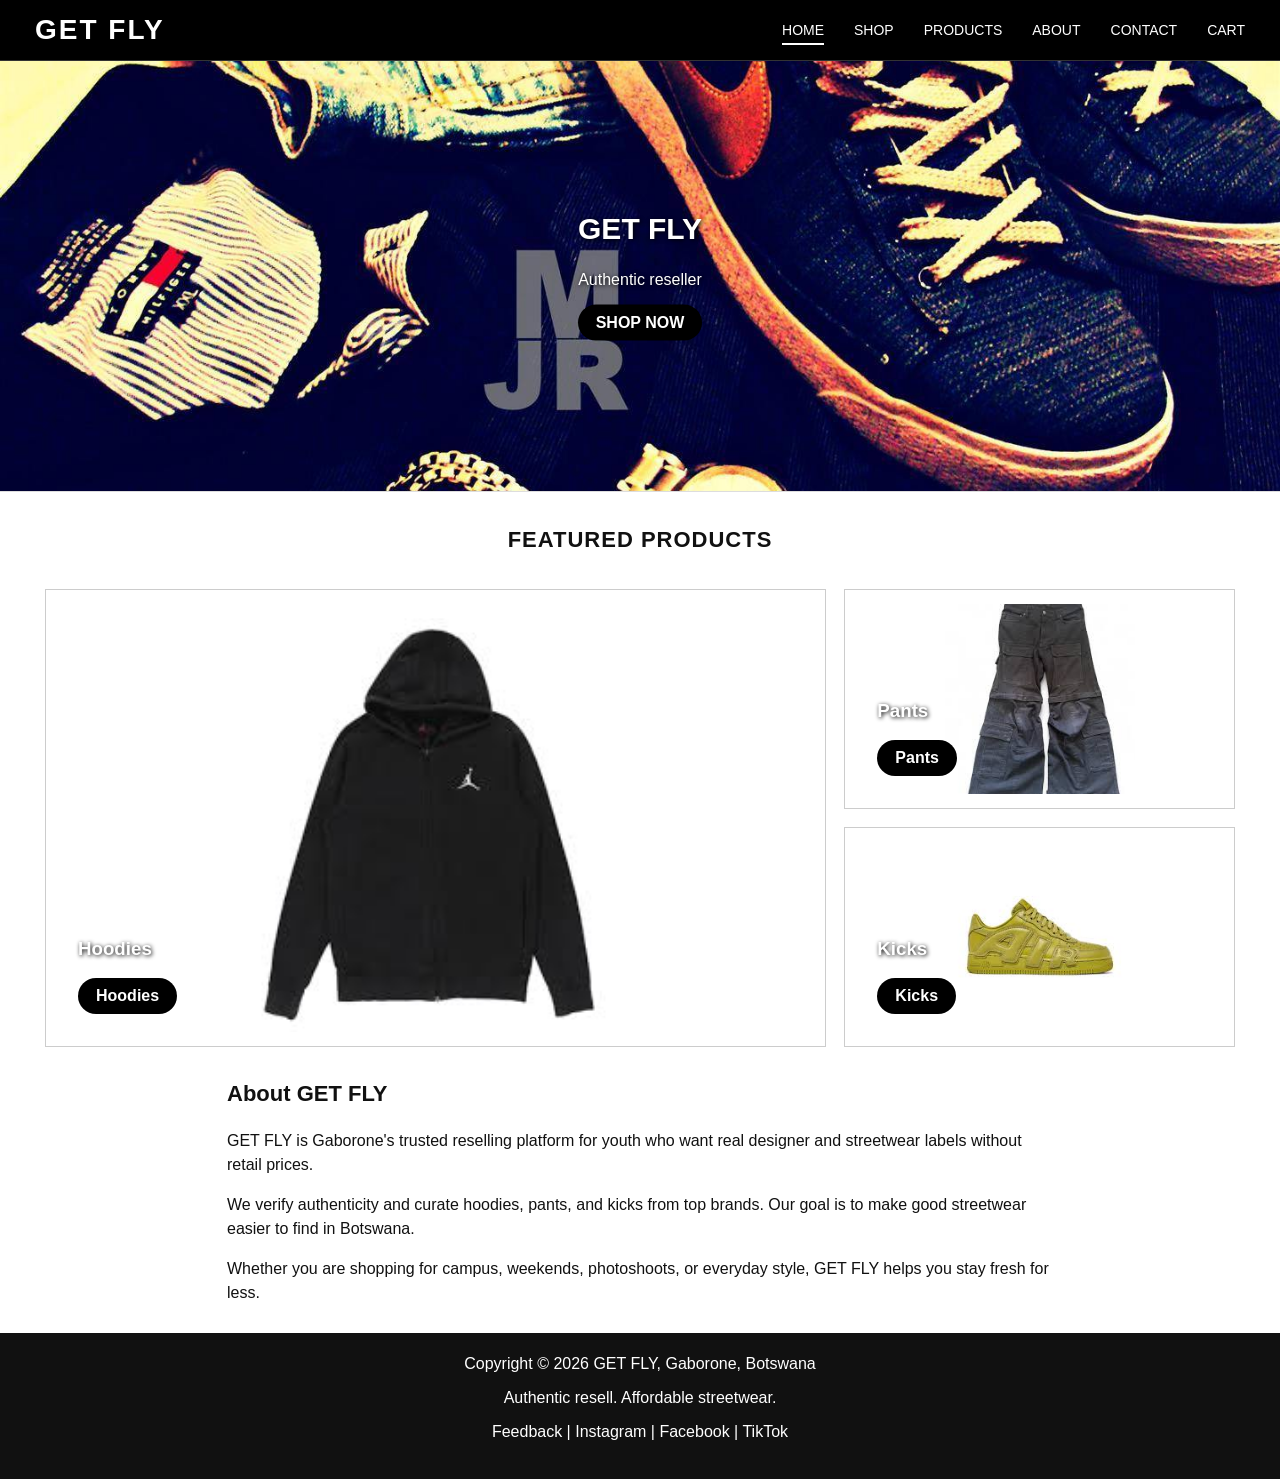
==== index.html @ 7619f9ff "Add files via upload" ====
<!DOCTYPE html>
<html lang="en">
<head>
    <meta charset="UTF-8">
    <meta name="viewport" content="width=device-width, initial-scale=1.0">
    <title>GET FLY | Home</title>
    <link rel="stylesheet" href="styles.css">
</head>
<body>
    <header>
        <a class="brand" href="index.html">GET FLY</a>

        <nav>
            <ul>
                <li><a class="active" href="index.html">Home</a></li>
                <li><a href="shop.html">Shop</a></li>
                <li><a href="products.html">Products</a></li>
                <li><a href="about.html">About</a></li>
                <li><a href="contact.html">Contact</a></li>
                <li><a href="cart.html">Cart</a></li>
            </ul>
        </nav>
    </header>

    <main>
        <section class="hero">
            <figure>
                <img src="images/Home page/435743.jpg" alt="GET FLY streetwear home banner" width="1440" height="1080">
                <figcaption class="hero-text">
                    <h1>GET FLY</h1>
                    <p>Authentic reseller</p>
                    <a class="button" href="shop.html">SHOP NOW</a>
                </figcaption>
            </figure>
        </section>

        <section class="categories">
            <h2>FEATURED PRODUCTS</h2>

            <article class="category-large">
                <figure>
                    <img src="images/Tops/download (8).jpg" alt="Streetwear hoodies category" width="211" height="239">
                    <figcaption>
                        <h3>Hoodies</h3>
                        <a class="button" href="products.html#hoodies">Hoodies</a>
                    </figcaption>
                </figure>
            </article>

            <article class="category-small">
                <figure>
                    <img src="images/Bottoms/download.jpg" alt="Streetwear pants category" width="225" height="225">
                    <figcaption>
                        <h3>Pants</h3>
                        <a class="button" href="products.html#pants">Pants</a>
                    </figcaption>
                </figure>
            </article>

            <article class="category-small">
                <figure>
                    <img src="images/Kicks/download.jpg" alt="Streetwear sneakers category" width="225" height="225">
                    <figcaption>
                        <h3>Kicks</h3>
                        <a class="button" href="products.html#kicks">Kicks</a>
                    </figcaption>
                </figure>
            </article>
        </section>

        <article class="intro">
            <h2>About GET FLY</h2>
            <p>GET FLY is Gaborone's trusted reselling platform for youth who want real designer and streetwear labels without retail prices.</p>
            <p>We verify authenticity and curate hoodies, pants, and kicks from top brands. Our goal is to make good streetwear easier to find in Botswana.</p>
            <p>Whether you are shopping for campus, weekends, photoshoots, or everyday style, GET FLY helps you stay fresh for less.</p>
        </article>
    </main>

    <footer>
        <p>Copyright &copy; 2026 GET FLY, Gaborone, Botswana</p>
        <p>Authentic resell. Affordable streetwear.</p>
        <p><a href="feedback.html">Feedback</a> | <a href="#">Instagram</a> | <a href="#">Facebook</a> | <a href="#">TikTok</a></p>
    </footer>
</body>
</html>
---- styles.css ----
* { box-sizing: border-box; }

body {
    margin: 0;
    font-family: Arial, Verdana, sans-serif;
    background-color: white;
    color: #111;
}

/* navigation */
header { background-color: #000; color: white; padding: 14px 35px; display: flex; justify-content: space-between; align-items: center; border-bottom: 1px solid #333; }
.brand { color: white; text-decoration: none; font-size: 28px; font-weight: bold; letter-spacing: 2px; }
nav ul { list-style-type: none; margin: 0; padding: 0; display: flex; gap: 30px; }
nav a { color: white; text-decoration: none; padding-bottom: 5px; font-size: 14px; text-transform: uppercase; }
nav a:hover, nav a.active { border-bottom: 2px solid white; }

main { max-width: 100%; margin: auto; background-color: white; }

section, article, aside { padding: 12px; }
figure { margin: 0; }
img { max-width: 100%; height: auto; display: block; }
h1, h2, h3, p { margin-top: 0; }
h1 { font-size: 30px; }
h2 { font-size: 22px; }

/* buttons */
.button, button {
    background-color: #000;
    color: white;
    padding: 9px 18px;
    border-radius: 25px;
    border: none;
    text-decoration: none;
    font-weight: bold;
    display: inline-block;
    cursor: pointer;
}

.button:hover, button:hover { border-bottom: 2px solid white; }

/* home hero */
.hero { padding: 0; border-bottom: 1px solid #ddd; }
.hero figure { position: relative; }
.hero img { width: 100%; height: 430px; object-fit: cover; }
.hero-text {
    position: absolute;
    left: 50%;
    top: 50%;
    transform: translate(-50%, -50%);
    color: white;
    width: 90%;
    text-align: center;
    text-shadow: 1px 1px 4px #000;
}

/* home category drawing */
.categories {
    display: grid;
    grid-template-columns: 2fr 1fr;
    grid-template-rows: auto 220px 220px;
    gap: 18px;
    padding: 35px 45px 20px 45px;
}

.categories h2 {
    grid-column: 1 / 3;
    text-align: center;
    letter-spacing: 1px;
}

.category-large { grid-row: 2 / 4; }
.category-large, .category-small { padding: 14px; position: relative; border: 1px solid #ccc; background-color: white; }
.category-large img, .category-small img { width: 100%; height: 100%; object-fit: contain; background-color: white; }
.category-large figure, .category-small figure { height: 100%; position: relative; }

.category-large figcaption, .category-small figcaption { position: absolute; left: 18px; bottom: 18px; color: white; text-shadow: 1px 1px 4px #000; }
.intro { max-width: 850px; margin: auto; line-height: 1.5; padding-top: 10px; }
.page-title { text-align: center; border-bottom: 1px solid #ddd; padding-top: 25px; }

/* shop page like simple marketplace */
.shop-menu { float: left; width: 18%; min-height: 500px; border-right: 1px solid #ddd; }
.shop-menu ul { list-style-type: none; padding: 0; }
.shop-menu a { color: #111; line-height: 2.4; text-decoration: none; }
.shop-menu a:hover { border-bottom: 2px solid #111; }

.product-grid {
    width: 82%;
    margin-left: 18%;
    display: grid;
    grid-template-columns: repeat(3, 1fr);
    gap: 18px;
}

.product-card { padding: 0 0 15px 0; border: 1px solid #ddd; background-color: white; }
.product-card img { width: 100%; height: 230px; object-fit: cover; }
.product-card h2, .product-card p, .product-card a { margin-left: 12px; margin-right: 12px; }
.product-card p { font-weight: bold; }

/* products */
.gallery-section { display: grid; grid-template-columns: repeat(3, 1fr); gap: 12px; border-bottom: 1px solid #ddd; }
.gallery-section h2 { grid-column: 1 / 4; text-align: center; }
.gallery-section article { padding: 0; border: 1px solid #ddd; }
.gallery-section img { width: 100%; height: 250px; object-fit: cover; }
.gallery-section figcaption { padding: 12px; }

/* about */
.about-layout { display: grid; grid-template-columns: 1fr 1fr; gap: 14px; line-height: 1.5; }
.about-layout img { width: 100%; height: 270px; object-fit: cover; }

/* forms and cart */
.contact-info, .form-section, .cart-section {
    max-width: 760px;
    margin: auto;
}

form { display: flex; flex-direction: column; gap: 10px; }
input, textarea, select { padding: 10px; border: 1px solid #999; font-size: 16px; }
table { width: 100%; border-collapse: collapse; margin-bottom: 20px; }
th, td { border: 1px solid #999; padding: 12px; text-align: left; }
th { background-color: #111; color: white; }

/* footer */
footer {
    background-color: #111;
    color: white;
    text-align: center;
    padding: 22px;
    clear: both;
}

footer a { color: white; text-decoration: none; }
footer a:hover { border-bottom: 2px solid white; }

@media (max-width: 768px) {
    header, nav ul { flex-direction: column; text-align: center; }
    nav ul { gap: 12px; margin-top: 12px; }
    .hero img { height: 260px; }
    .hero-text { left: 50%; top: 50%; right: auto; bottom: auto; }
    .categories, .product-grid, .gallery-section, .about-layout { display: block; width: 100%; margin-left: 0; }
    .shop-menu { float: none; width: 100%; min-height: 0; border-right: none; border-bottom: 1px solid #ddd; }
    .category-large, .category-small { height: 230px; margin-bottom: 14px; }
}
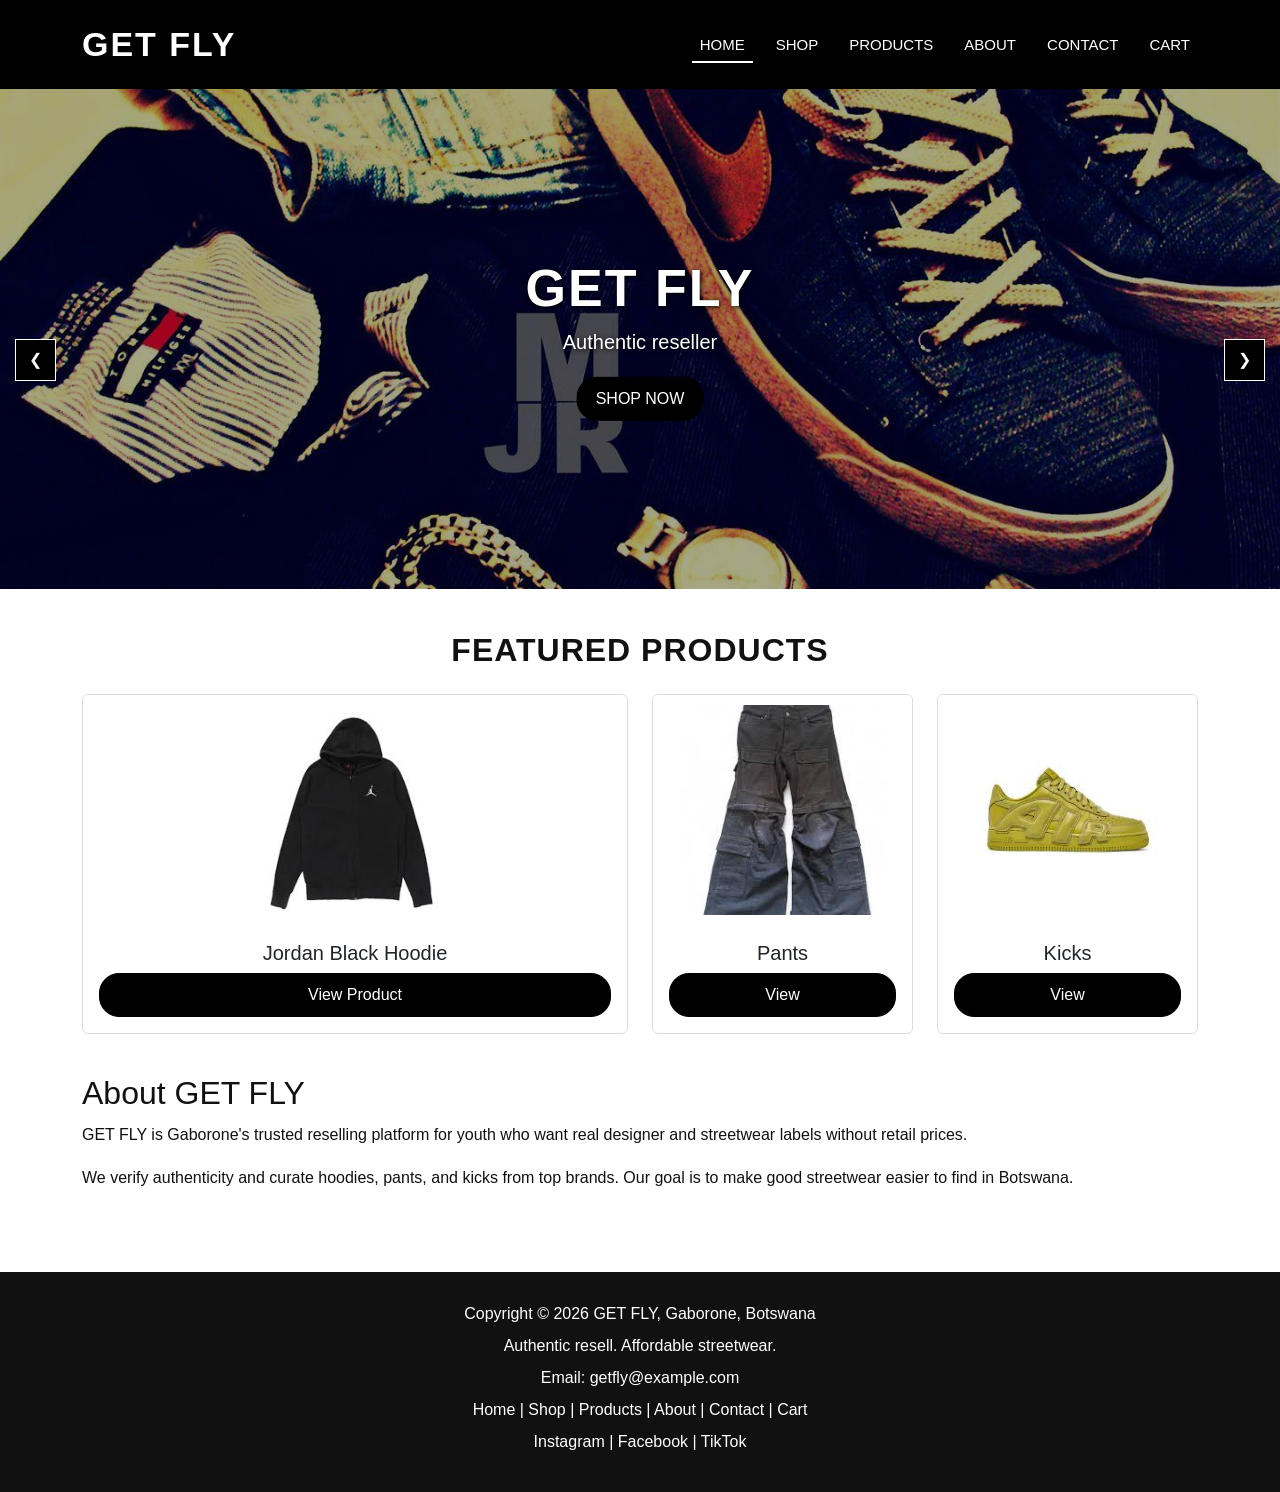
==== commit a35d7e9e: "Add files via upload" ====
--- a/index.html
+++ b/index.html
@@ -1,85 +1,117 @@
-<!DOCTYPE html>
-<html lang="en">
-<head>
-    <meta charset="UTF-8">
-    <meta name="viewport" content="width=device-width, initial-scale=1.0">
-    <title>GET FLY | Home</title>
-    <link rel="stylesheet" href="styles.css">
-</head>
-<body>
-    <header>
-        <a class="brand" href="index.html">GET FLY</a>
-
-        <nav>
-            <ul>
-                <li><a class="active" href="index.html">Home</a></li>
-                <li><a href="shop.html">Shop</a></li>
-                <li><a href="products.html">Products</a></li>
-                <li><a href="about.html">About</a></li>
-                <li><a href="contact.html">Contact</a></li>
-                <li><a href="cart.html">Cart</a></li>
-            </ul>
-        </nav>
-    </header>
-
-    <main>
-        <section class="hero">
-            <figure>
-                <img src="images/Home page/435743.jpg" alt="GET FLY streetwear home banner" width="1440" height="1080">
-                <figcaption class="hero-text">
-                    <h1>GET FLY</h1>
-                    <p>Authentic reseller</p>
-                    <a class="button" href="shop.html">SHOP NOW</a>
-                </figcaption>
-            </figure>
-        </section>
-
-        <section class="categories">
-            <h2>FEATURED PRODUCTS</h2>
+<!DOCTYPE html>
+<html lang="en">
+<head>
+    <meta charset="UTF-8">
+    <meta name="viewport" content="width=device-width, initial-scale=1.0">
+    <title>GET FLY | Home</title>
+    <link href="https://cdn.jsdelivr.net/npm/bootstrap@5.3.3/dist/css/bootstrap.min.css" rel="stylesheet">
+    <link rel="stylesheet" href="style.css">
+</head>
+<body>
+    <header>
+        <nav class="navbar navbar-expand-lg navbar-dark">
+            <section class="container">
+                <a class="navbar-brand" href="index.html">GET FLY</a>
+                <button class="navbar-toggler" type="button" data-bs-toggle="collapse" data-bs-target="#mainNav" aria-controls="mainNav" aria-expanded="false" aria-label="Toggle navigation">
+                    <span class="navbar-toggler-icon"></span>
+                </button>
+                <section class="collapse navbar-collapse" id="mainNav">
+                    <ul class="navbar-nav ms-auto">
+                        <li class="nav-item"><a class="nav-link active" href="index.html">HOME</a></li>
+                        <li class="nav-item"><a class="nav-link" href="shop.html">SHOP</a></li>
+                        <li class="nav-item"><a class="nav-link" href="products.html">PRODUCTS</a></li>
+                        <li class="nav-item"><a class="nav-link" href="about.html">ABOUT</a></li>
+                        <li class="nav-item"><a class="nav-link" href="contact.html">CONTACT</a></li>
+                        <li class="nav-item"><a class="nav-link" href="cart.html">CART</a></li>
+                    </ul>
+                </section>
+            </section>
+        </nav>
+    </header>
 
-            <article class="category-large">
-                <figure>
-                    <img src="images/Tops/download (8).jpg" alt="Streetwear hoodies category" width="211" height="239">
-                    <figcaption>
-                        <h3>Hoodies</h3>
-                        <a class="button" href="products.html#hoodies">Hoodies</a>
-                    </figcaption>
-                </figure>
-            </article>
-
-            <article class="category-small">
-                <figure>
-                    <img src="images/Bottoms/download.jpg" alt="Streetwear pants category" width="225" height="225">
-                    <figcaption>
-                        <h3>Pants</h3>
-                        <a class="button" href="products.html#pants">Pants</a>
-                    </figcaption>
-                </figure>
-            </article>
-
-            <article class="category-small">
-                <figure>
-                    <img src="images/Kicks/download.jpg" alt="Streetwear sneakers category" width="225" height="225">
-                    <figcaption>
-                        <h3>Kicks</h3>
-                        <a class="button" href="products.html#kicks">Kicks</a>
-                    </figcaption>
-                </figure>
-            </article>
-        </section>
-
-        <article class="intro">
-            <h2>About GET FLY</h2>
-            <p>GET FLY is Gaborone's trusted reselling platform for youth who want real designer and streetwear labels without retail prices.</p>
-            <p>We verify authenticity and curate hoodies, pants, and kicks from top brands. Our goal is to make good streetwear easier to find in Botswana.</p>
-            <p>Whether you are shopping for campus, weekends, photoshoots, or everyday style, GET FLY helps you stay fresh for less.</p>
-        </article>
-    </main>
-
-    <footer>
-        <p>Copyright &copy; 2026 GET FLY, Gaborone, Botswana</p>
-        <p>Authentic resell. Affordable streetwear.</p>
-        <p><a href="feedback.html">Feedback</a> | <a href="#">Instagram</a> | <a href="#">Facebook</a> | <a href="#">TikTok</a></p>
-    </footer>
-</body>
-</html>
+    <main>
+        <section class="slideshow">
+            <article class="slide active-slide">
+                <img src="images/banners/banner1.jpg" alt="GET FLY streetwear banner" width="1440" height="1080">
+            </article>
+            <article class="slide">
+                <img src="images/banners/banner2.webp" alt="GET FLY slideshow streetwear image" width="600" height="375">
+            </article>
+            <article class="slide">
+                <img src="images/banners/banner3.webp" alt="GET FLY slideshow fashion image" width="600" height="375">
+            </article>
+
+            <section class="slide-overlay"></section>
+            <section class="slide-text">
+                <h1>GET FLY</h1>
+                <p>Authentic reseller</p>
+                <a class="black-btn" href="products.html">SHOP NOW</a>
+            </section>
+
+            <button class="slide-btn prev" onclick="changeSlide(-1)">&#10094;</button>
+            <button class="slide-btn next" onclick="changeSlide(1)">&#10095;</button>
+        </section>
+
+        <section class="container">
+            <h2 class="section-title">FEATURED PRODUCTS</h2>
+            <section class="row">
+                <article class="col-md-6 d-flex">
+                    <section class="card product-card text-center w-100">
+                        <img class="card-img-top" src="images/products/jordan-black-hoodie.jpg" alt="Jordan Black Hoodie" width="211" height="239">
+                        <section class="card-body d-flex flex-column">
+                            <h3 class="card-title">Jordan Black Hoodie</h3>
+                            <a class="black-btn mt-auto" href="products.html">View Product</a>
+                        </section>
+                    </section>
+                </article>
+                <article class="col-md-3 d-flex">
+                    <section class="card product-card text-center w-100">
+                        <img class="card-img-top" src="images/gallery/bottoms-1.jpg" alt="Streetwear pants" width="225" height="225">
+                        <section class="card-body d-flex flex-column">
+                            <h3 class="card-title">Pants</h3>
+                            <a class="black-btn mt-auto" href="products.html">View</a>
+                        </section>
+                    </section>
+                </article>
+                <article class="col-md-3 d-flex">
+                    <section class="card product-card text-center w-100">
+                        <img class="card-img-top" src="images/gallery/kicks-1.jpg" alt="Streetwear kicks" width="225" height="225">
+                        <section class="card-body d-flex flex-column">
+                            <h3 class="card-title">Kicks</h3>
+                            <a class="black-btn mt-auto" href="products.html">View</a>
+                        </section>
+                    </section>
+                </article>
+            </section>
+        </section>
+
+        <section class="container">
+            <article class="about-text">
+                <h2>About GET FLY</h2>
+                <p>GET FLY is Gaborone's trusted reselling platform for youth who want real designer and streetwear labels without retail prices.</p>
+                <p>We verify authenticity and curate hoodies, pants, and kicks from top brands. Our goal is to make good streetwear easier to find in Botswana.</p>
+            </article>
+        </section>
+    </main>
+
+    <footer>
+        <section class="container">
+            <p>Copyright &copy; 2026 GET FLY, Gaborone, Botswana</p>
+            <p>Authentic resell. Affordable streetwear.</p>
+            <p>Email: getfly@example.com</p>
+            <p>
+                <a href="index.html">Home</a> |
+                <a href="shop.html">Shop</a> |
+                <a href="products.html">Products</a> |
+                <a href="about.html">About</a> |
+                <a href="contact.html">Contact</a> |
+                <a href="cart.html">Cart</a>
+            </p>
+            <p>Instagram | Facebook | TikTok</p>
+        </section>
+    </footer>
+
+    <script src="https://cdn.jsdelivr.net/npm/bootstrap@5.3.3/dist/js/bootstrap.bundle.min.js"></script>
+    <script src="slideshow.js"></script>
+</body>
+</html>
--- a/style.css
+++ b/style.css
@@ -0,0 +1,285 @@
+* {
+    box-sizing: border-box;
+}
+
+body {
+    margin: 0;
+    font-family: Arial, Verdana, sans-serif;
+    color: #111;
+    background-color: #fff;
+}
+
+/* navigation */
+.navbar {
+    background-color: #000;
+    padding-top: 14px;
+    padding-bottom: 14px;
+}
+
+.navbar-brand {
+    font-size: 34px;
+    font-weight: bold;
+    letter-spacing: 2px;
+}
+
+.nav-link {
+    color: white;
+    margin-left: 15px;
+    padding-bottom: 5px;
+    font-size: 15px;
+}
+
+.nav-link:hover,
+.nav-link.active {
+    color: white;
+    border-bottom: 2px solid white;
+}
+
+/* slideshow */
+.slideshow {
+    position: relative;
+    background-color: #000;
+}
+
+.slide {
+    display: none;
+}
+
+.slide.active-slide {
+    display: block;
+}
+
+.slide img {
+    width: 100%;
+    height: 500px;
+    object-fit: cover;
+}
+
+.slide-overlay {
+    position: absolute;
+    top: 0;
+    left: 0;
+    width: 100%;
+    height: 100%;
+    background-color: rgba(0, 0, 0, 0.35);
+}
+
+.slide-text {
+    position: absolute;
+    top: 50%;
+    left: 50%;
+    transform: translate(-50%, -50%);
+    color: white;
+    text-align: center;
+    text-shadow: 1px 1px 5px #000;
+}
+
+.slide-text h1 {
+    font-size: 52px;
+    font-weight: bold;
+    letter-spacing: 2px;
+}
+
+.slide-text p {
+    font-size: 20px;
+    margin-bottom: 20px;
+}
+
+.slide-btn {
+    position: absolute;
+    top: 50%;
+    background-color: #000;
+    color: white;
+    border: 1px solid white;
+    padding: 8px 13px;
+}
+
+.prev {
+    left: 15px;
+}
+
+.next {
+    right: 15px;
+}
+
+/* sections */
+.section-title {
+    text-align: center;
+    margin: 42px 0 25px 0;
+    font-weight: bold;
+    letter-spacing: 1px;
+}
+
+.about-text {
+    line-height: 1.7;
+    padding-top: 20px;
+    padding-bottom: 20px;
+}
+
+/* buttons */
+.black-btn {
+    background-color: #000;
+    color: white;
+    border-radius: 20px;
+    padding: 9px 18px;
+    text-decoration: none;
+    display: inline-block;
+    border: 1px solid #000;
+}
+
+.black-btn:hover {
+    color: #000;
+    background-color: white;
+    border: 1px solid #000;
+}
+
+/* product cards */
+.shop-menu {
+    border-right: 1px solid #ddd;
+    padding-top: 10px;
+}
+
+.shop-menu h2 {
+    font-size: 20px;
+}
+
+.shop-menu ul {
+    list-style-type: none;
+    padding-left: 0;
+}
+
+.shop-menu a {
+    color: #111;
+    text-decoration: none;
+    line-height: 2.2;
+}
+
+.shop-menu a:hover {
+    border-bottom: 1px solid #111;
+}
+
+.product-card {
+    border: 1px solid #ddd;
+    margin-bottom: 20px;
+    transition: 0.2s;
+}
+
+.product-card:hover,
+.gallery-box:hover {
+    border-color: #000;
+}
+
+.product-card img,
+.gallery-box img,
+.about-img {
+    width: 100%;
+    height: 230px;
+    object-fit: contain;
+    background-color: white;
+    padding: 10px;
+}
+
+.product-card h2,
+.product-card h3 {
+    font-size: 20px;
+}
+
+.product-card p {
+    font-weight: bold;
+}
+
+/* gallery */
+.gallery-box {
+    border: 1px solid #ddd;
+    padding: 12px;
+    margin-bottom: 20px;
+    text-align: center;
+}
+
+.gallery-box figcaption {
+    margin-top: 10px;
+    font-weight: bold;
+}
+
+/* forms */
+form {
+    max-width: 650px;
+    margin: auto;
+    padding: 20px;
+    border: 1px solid #ddd;
+}
+
+label {
+    font-weight: bold;
+}
+
+/* footer */
+footer {
+    background-color: #111;
+    color: white;
+    text-align: center;
+    padding: 30px 15px;
+    margin-top: 45px;
+}
+
+footer p {
+    margin-bottom: 8px;
+}
+
+footer a {
+    color: white;
+    text-decoration: none;
+}
+
+footer a:hover {
+    color: white;
+    border-bottom: 1px solid white;
+}
+
+/* mobile screens */
+@media (max-width: 768px) {
+    .navbar-brand {
+        font-size: 28px;
+    }
+
+    .nav-link {
+        margin-left: 0;
+        margin-top: 8px;
+    }
+
+    .slide img {
+        height: 320px;
+    }
+
+    .slide-text h1 {
+        font-size: 36px;
+    }
+
+    .slide-text p {
+        font-size: 16px;
+    }
+
+    .slide-btn {
+        padding: 6px 10px;
+    }
+
+    .section-title {
+        margin-top: 28px;
+    }
+
+    .product-card img,
+    .gallery-box img,
+    .about-img {
+        height: 210px;
+    }
+
+    form {
+        padding: 15px;
+    }
+
+    .shop-menu {
+        border-right: none;
+        border-bottom: 1px solid #ddd;
+        margin-bottom: 20px;
+    }
+}
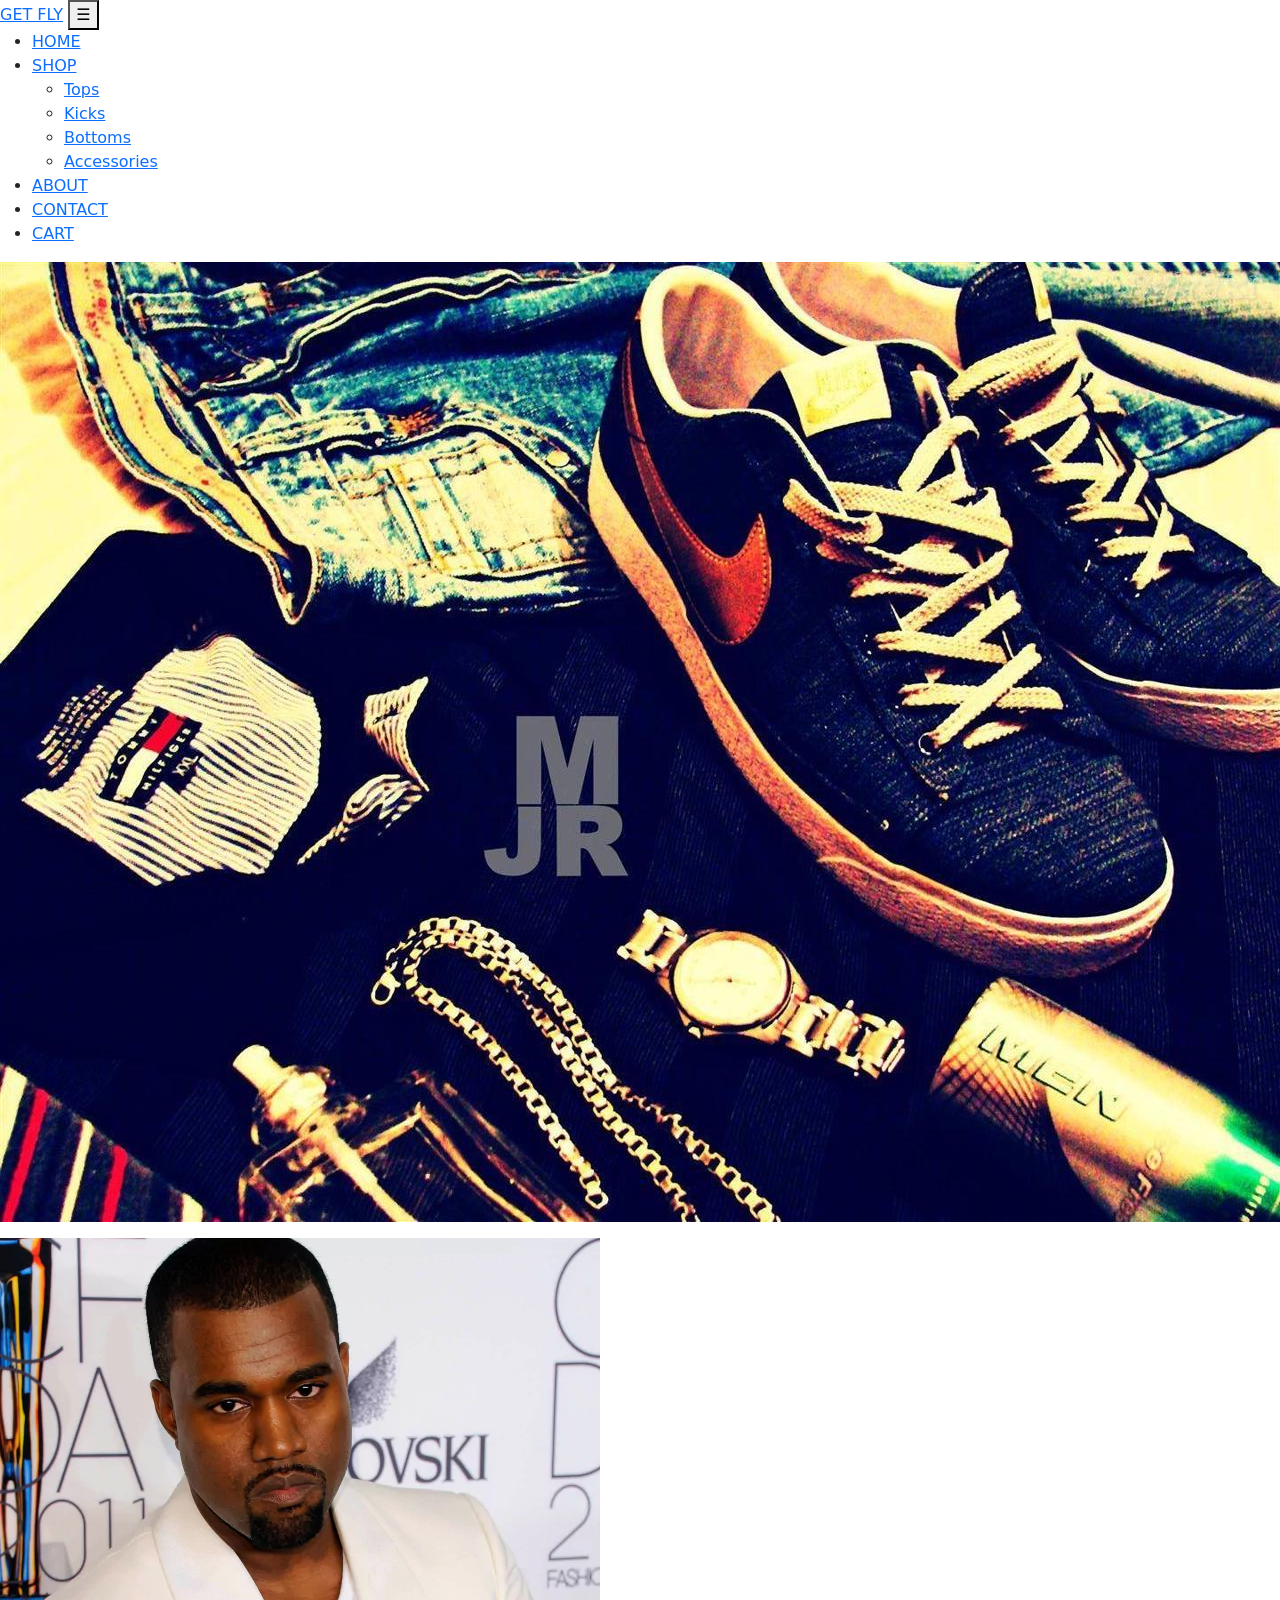
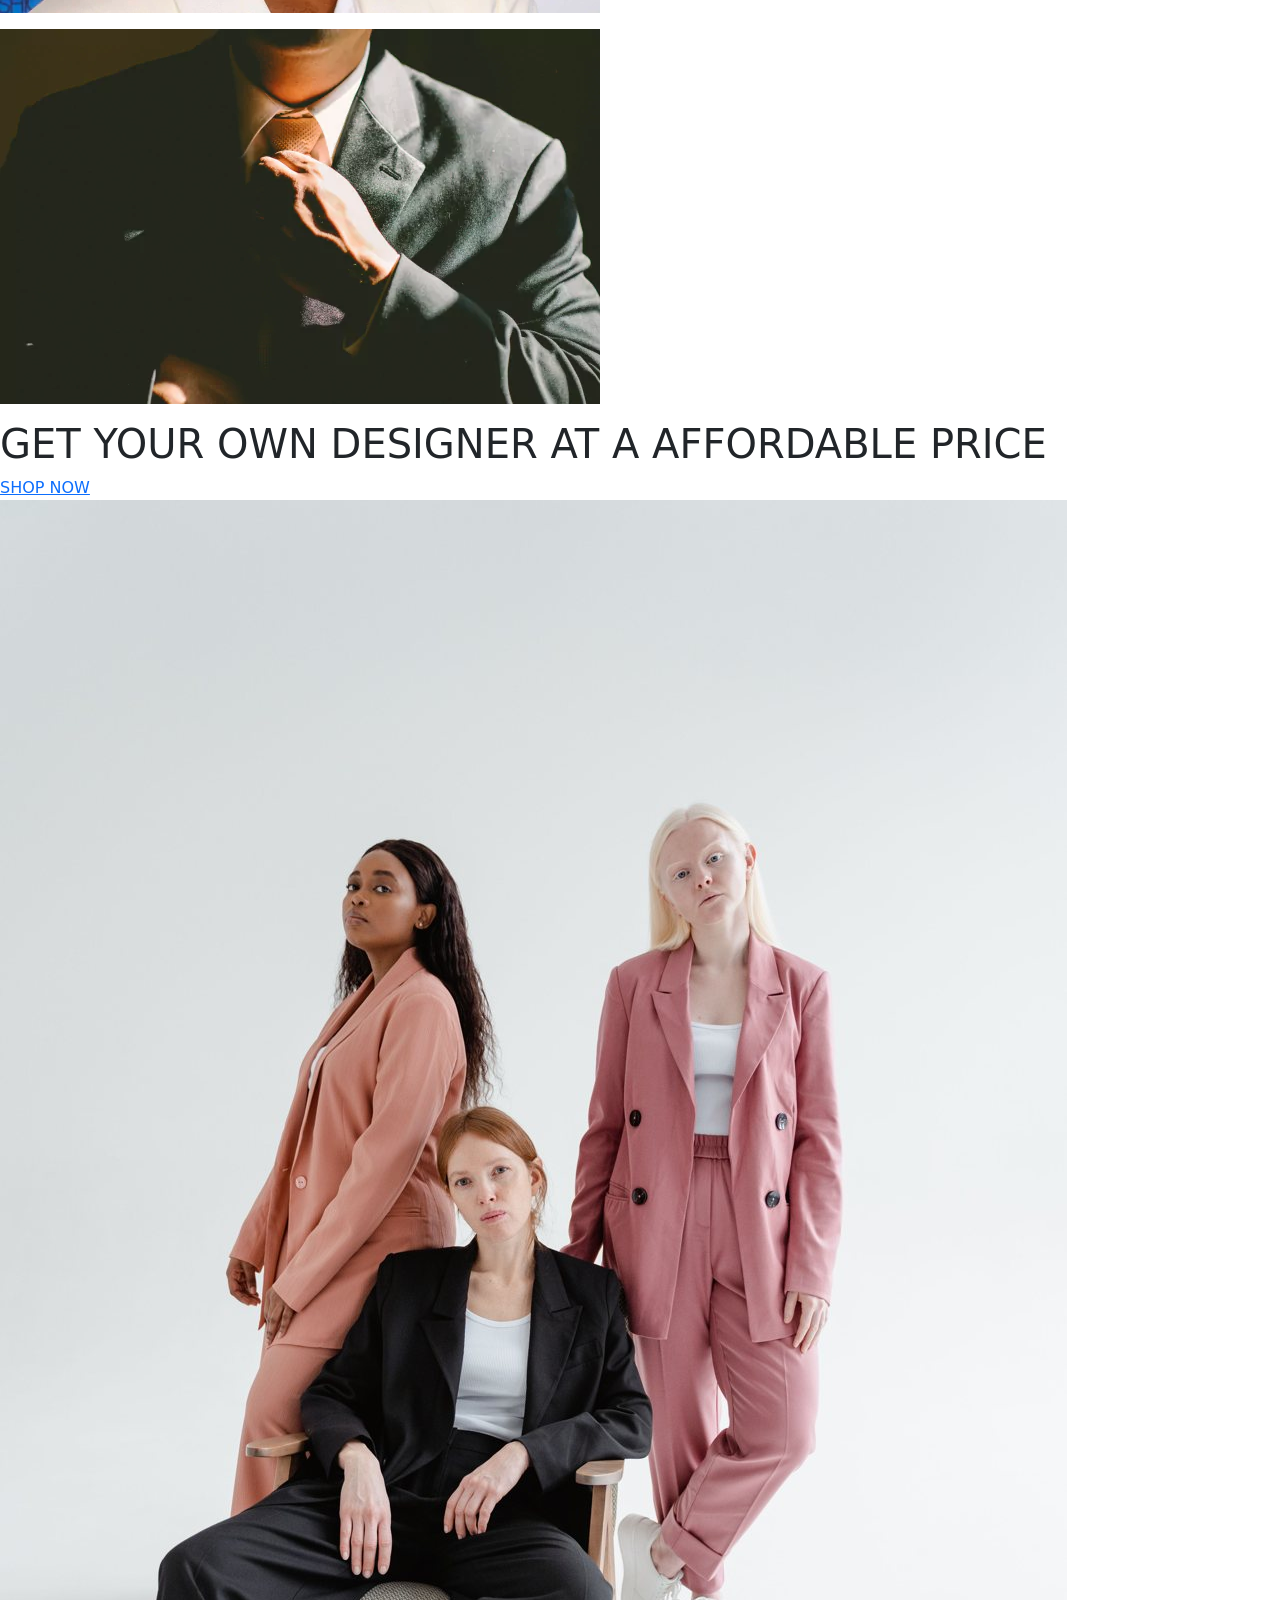
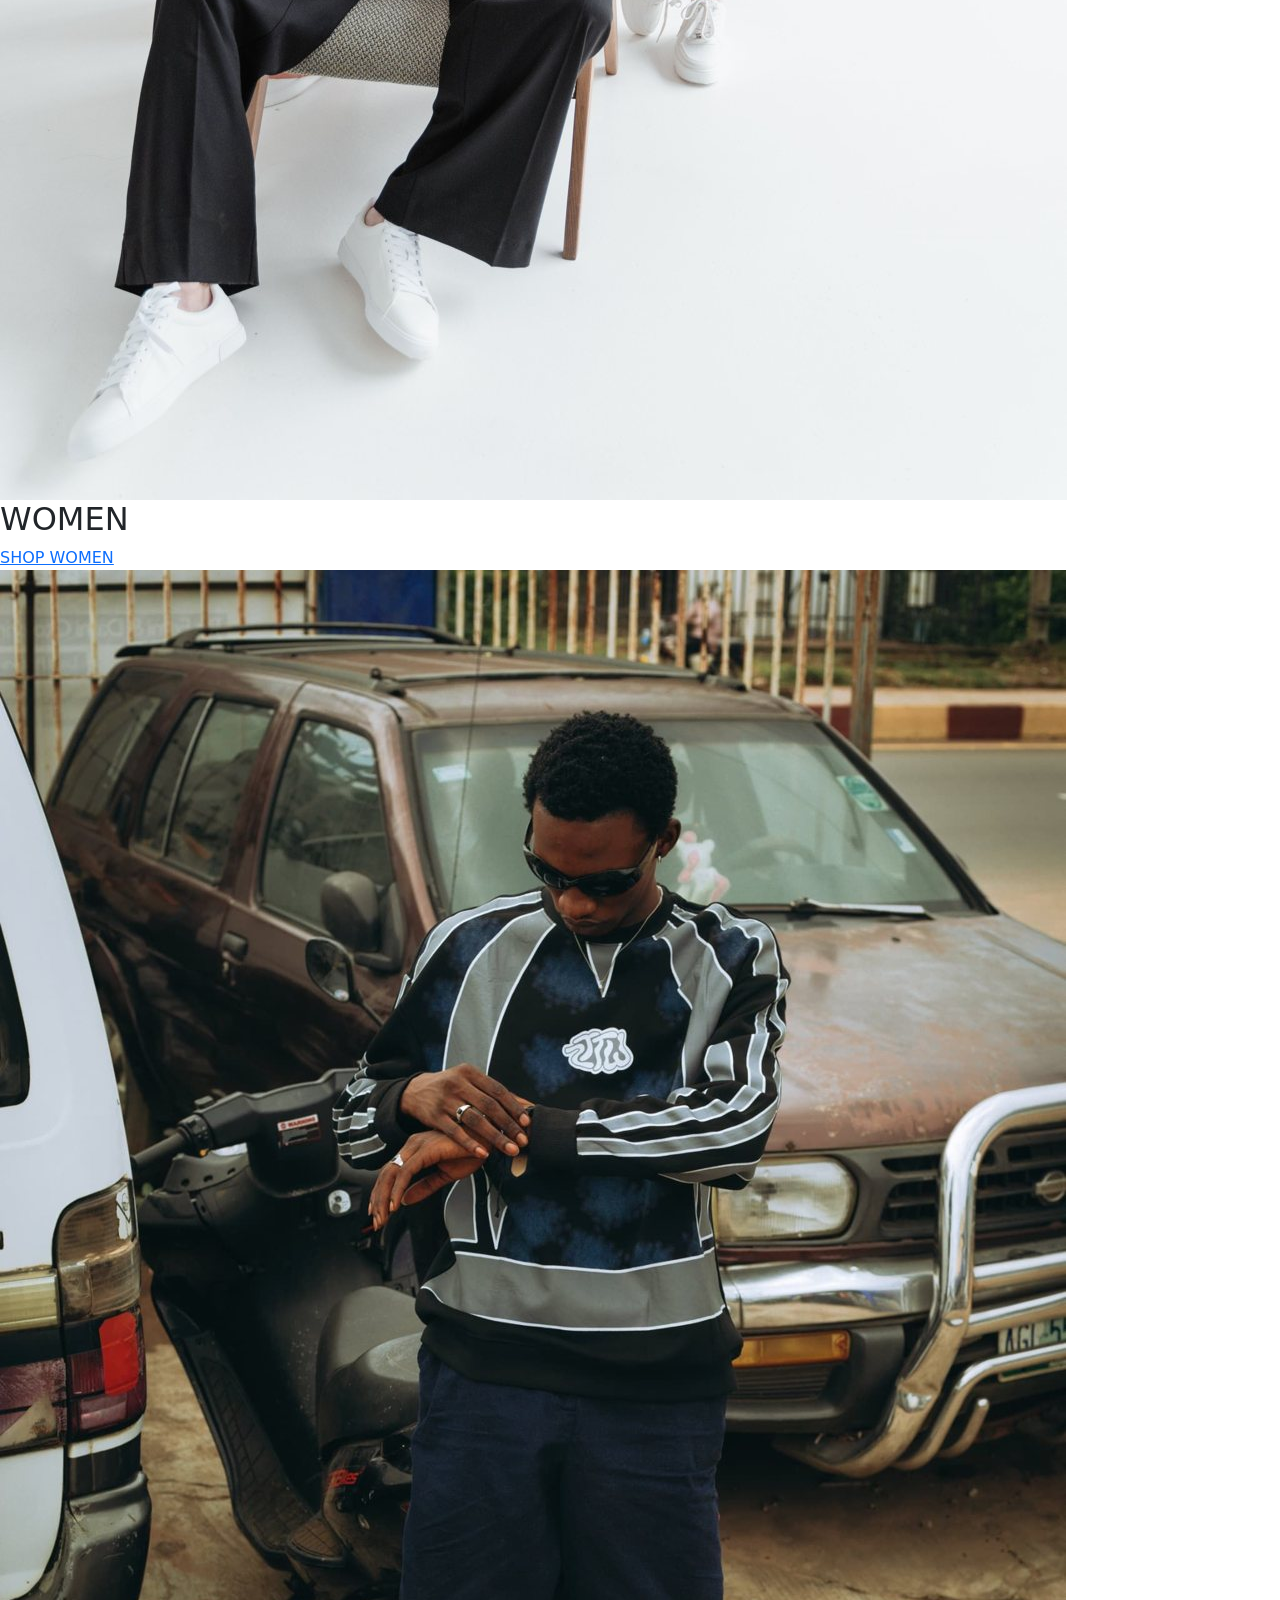
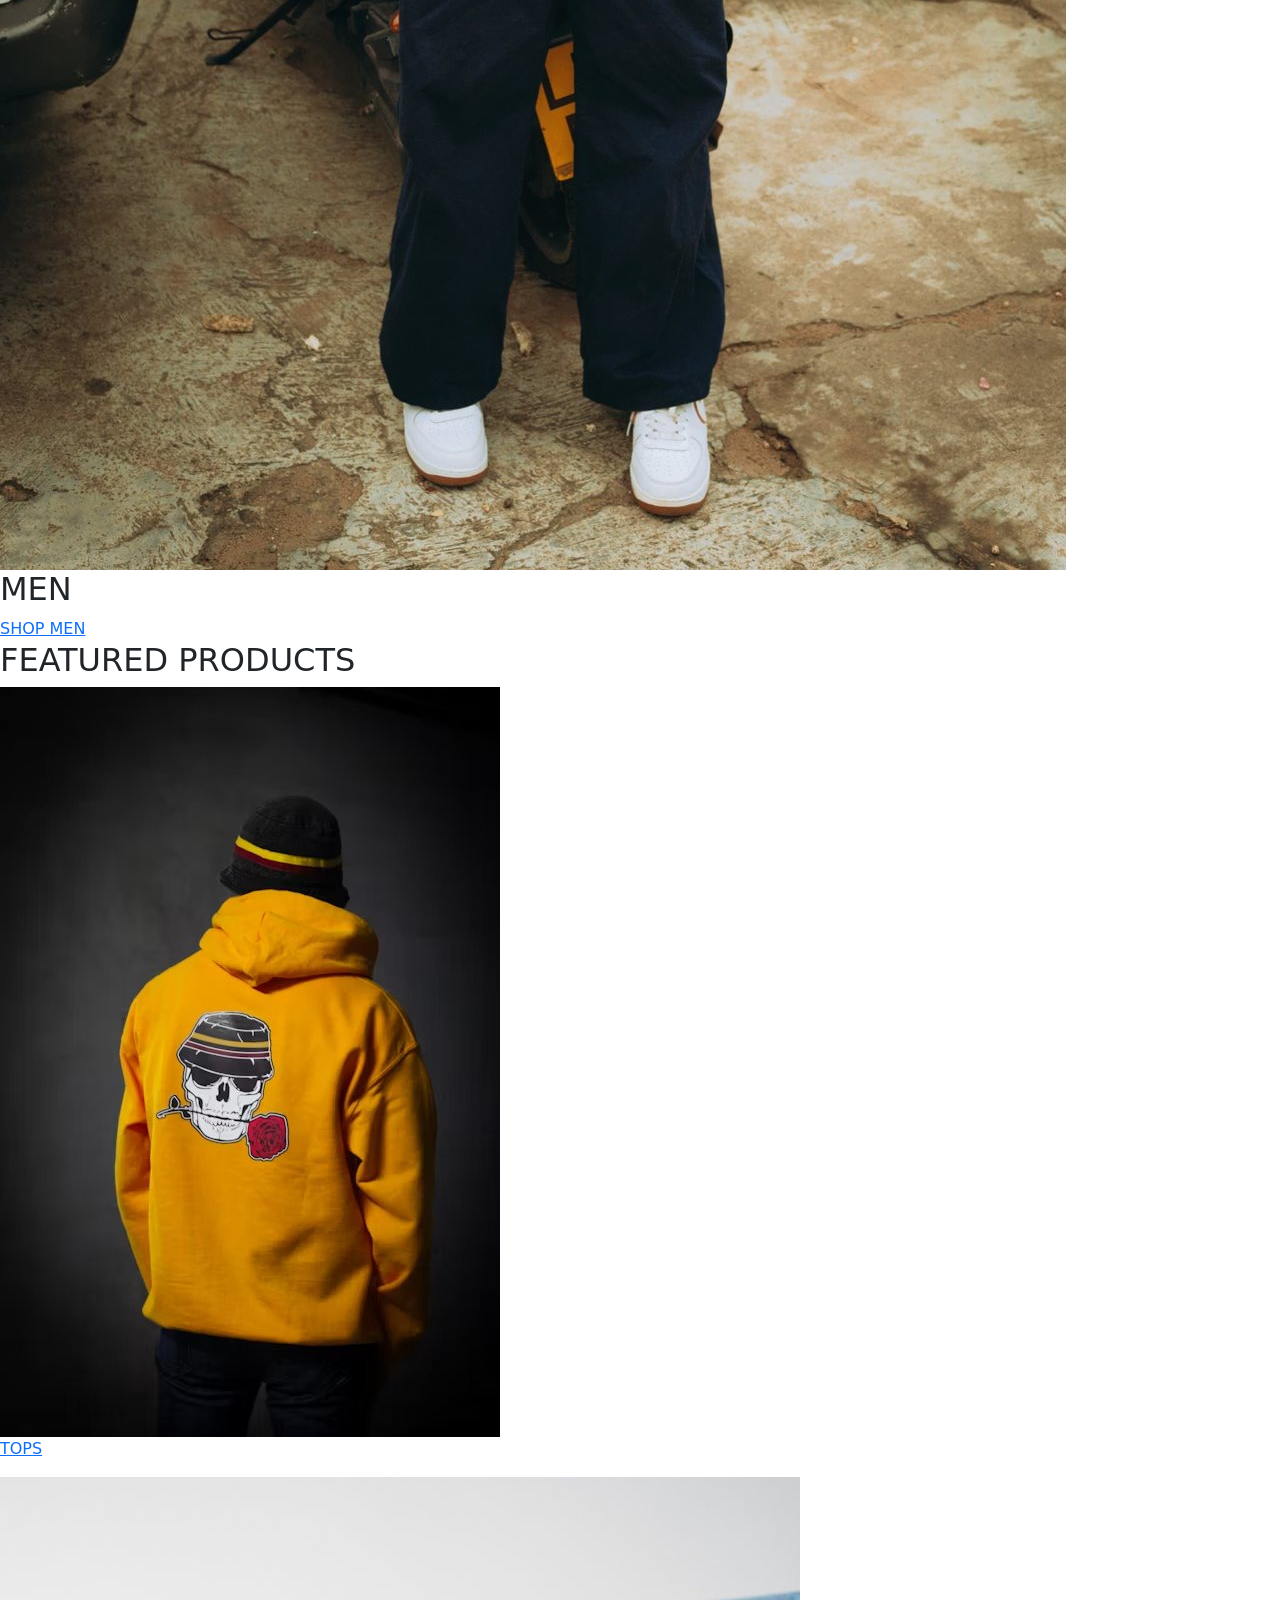
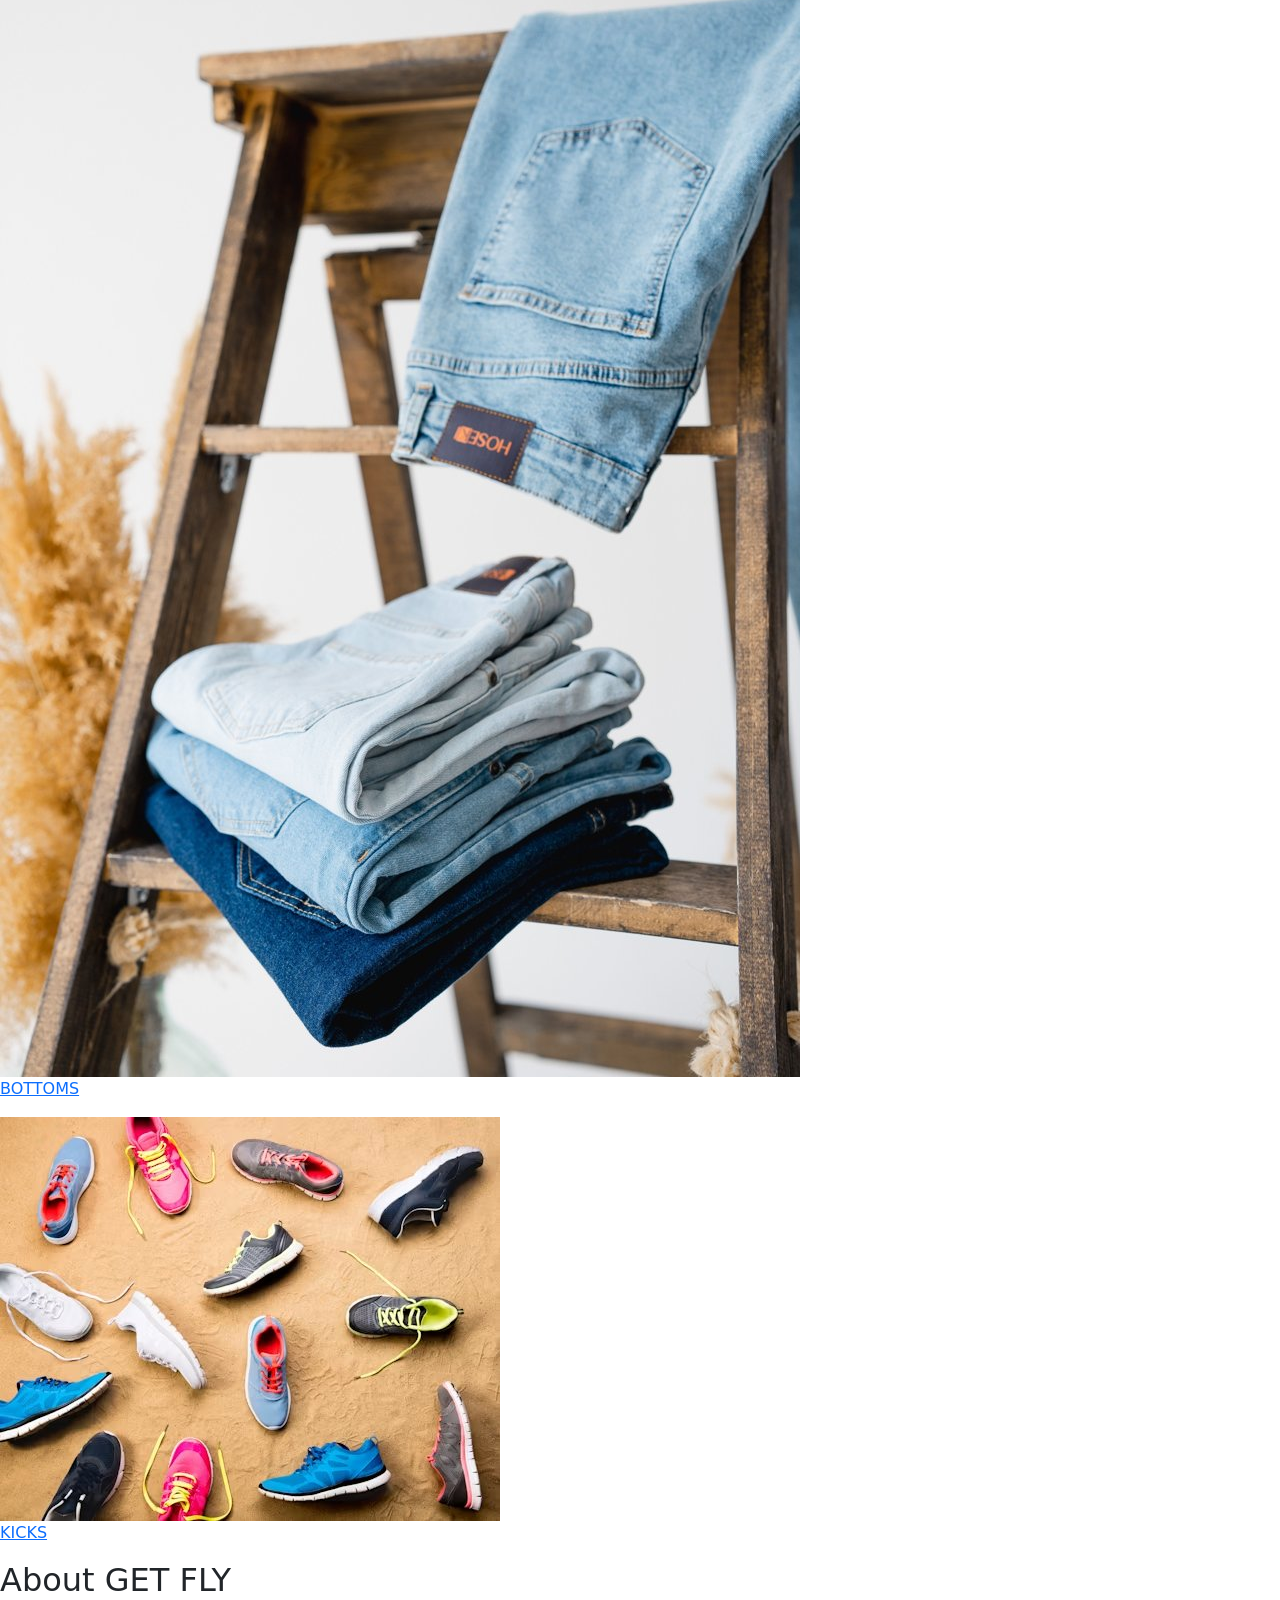
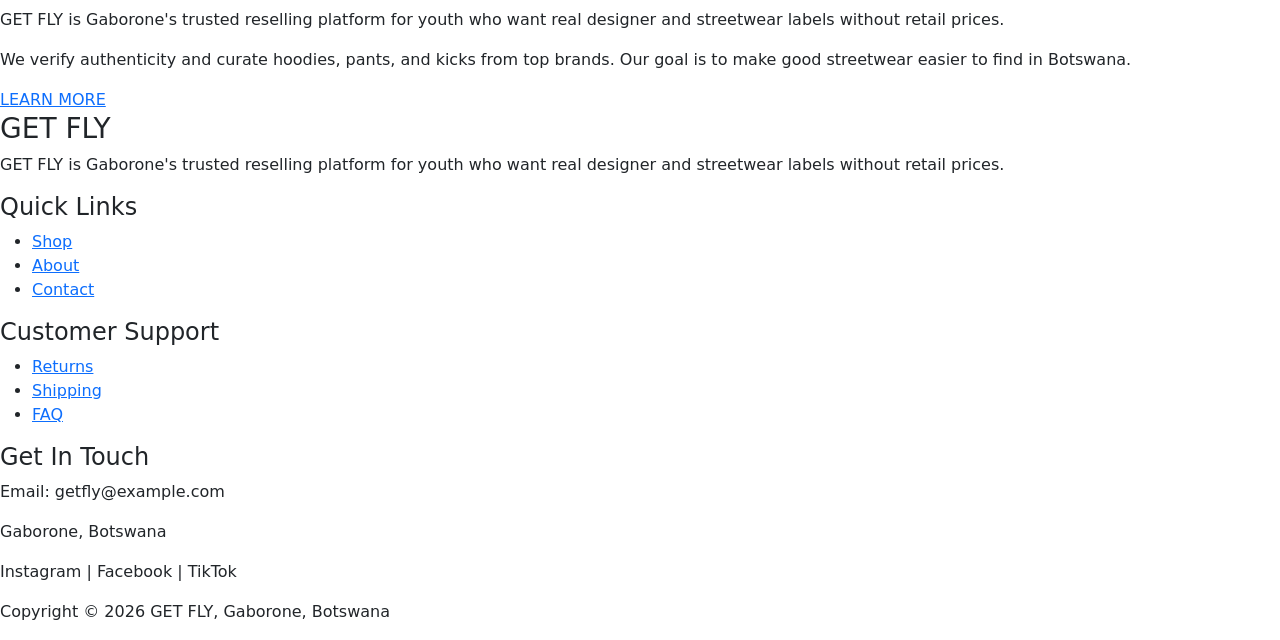
==== commit 8ba0c5a6: "Add files via upload" ====
--- a/index.html
+++ b/index.html
@@ -5,113 +5,153 @@
     <meta name="viewport" content="width=device-width, initial-scale=1.0">
     <title>GET FLY | Home</title>
     <link href="https://cdn.jsdelivr.net/npm/bootstrap@5.3.3/dist/css/bootstrap.min.css" rel="stylesheet">
-    <link rel="stylesheet" href="style.css">
+    <link rel="stylesheet" href="css/style.css">
 </head>
 <body>
+
     <header>
-        <nav class="navbar navbar-expand-lg navbar-dark">
-            <section class="container">
-                <a class="navbar-brand" href="index.html">GET FLY</a>
-                <button class="navbar-toggler" type="button" data-bs-toggle="collapse" data-bs-target="#mainNav" aria-controls="mainNav" aria-expanded="false" aria-label="Toggle navigation">
-                    <span class="navbar-toggler-icon"></span>
-                </button>
-                <section class="collapse navbar-collapse" id="mainNav">
-                    <ul class="navbar-nav ms-auto">
-                        <li class="nav-item"><a class="nav-link active" href="index.html">HOME</a></li>
-                        <li class="nav-item"><a class="nav-link" href="shop.html">SHOP</a></li>
-                        <li class="nav-item"><a class="nav-link" href="products.html">PRODUCTS</a></li>
-                        <li class="nav-item"><a class="nav-link" href="about.html">ABOUT</a></li>
-                        <li class="nav-item"><a class="nav-link" href="contact.html">CONTACT</a></li>
-                        <li class="nav-item"><a class="nav-link" href="cart.html">CART</a></li>
+        <nav>
+            <a class="brand" href="index.html">GET FLY</a>
+
+            <button class="nav-toggle" id="navToggle" type="button" aria-label="Toggle navigation" aria-controls="navLinks">&#9776;</button>
+
+            <ul class="nav-links" id="navLinks">
+                <li><a class="active" href="index.html">HOME</a></li>
+                <li class="has-dropdown">
+                    <a href="shop.html">SHOP</a>
+                    <ul class="dropdown-menu-custom">
+                        <li><a href="shop.html#tops">Tops</a></li>
+                        <li><a href="shop.html#kicks">Kicks</a></li>
+                        <li><a href="shop.html#bottoms">Bottoms</a></li>
+                        <li><a href="shop.html#accessories">Accessories</a></li>
                     </ul>
-                </section>
-            </section>
+                </li>
+                <li><a href="about.html">ABOUT</a></li>
+                <li><a href="contact.html">CONTACT</a></li>
+                <li><a href="cart.html">CART</a></li>
+            </ul>
         </nav>
     </header>
 
     <main>
-        <section class="slideshow">
-            <article class="slide active-slide">
-                <img src="images/banners/banner1.jpg" alt="GET FLY streetwear banner" width="1440" height="1080">
-            </article>
-            <article class="slide">
-                <img src="images/banners/banner2.webp" alt="GET FLY slideshow streetwear image" width="600" height="375">
-            </article>
-            <article class="slide">
-                <img src="images/banners/banner3.webp" alt="GET FLY slideshow fashion image" width="600" height="375">
-            </article>
 
-            <section class="slide-overlay"></section>
-            <section class="slide-text">
-                <h1>GET FLY</h1>
-                <p>Authentic reseller</p>
-                <a class="black-btn" href="products.html">SHOP NOW</a>
+        <!-- HERO SLIDESHOW — 3 images, smooth fade, auto-changing -->
+        <section class="hero-slideshow">
+            <figure class="hero-slide active-slide">
+                <img src="images/banners/banner1.jpg" alt="GET FLY streetwear hero banner" width="1280" height="960">
+            </figure>
+            <figure class="hero-slide">
+                <img src="images/banners/banner2.webp" alt="GET FLY urban fashion streetwear" width="600" height="375">
+            </figure>
+            <figure class="hero-slide">
+                <img src="images/banners/banner3.webp" alt="GET FLY sneaker lifestyle fashion" width="600" height="375">
+            </figure>
+
+            <section class="hero-overlay"></section>
+
+            <section class="hero-caption">
+                <h1>GET YOUR OWN DESIGNER AT A AFFORDABLE PRICE</h1>
             </section>
 
-            <button class="slide-btn prev" onclick="changeSlide(-1)">&#10094;</button>
-            <button class="slide-btn next" onclick="changeSlide(1)">&#10095;</button>
+            <section class="hero-shop-now">
+                <a class="btn-fly" href="shop.html">SHOP NOW</a>
+            </section>
         </section>
 
-        <section class="container">
-            <h2 class="section-title">FEATURED PRODUCTS</h2>
-            <section class="row">
-                <article class="col-md-6 d-flex">
-                    <section class="card product-card text-center w-100">
-                        <img class="card-img-top" src="images/products/jordan-black-hoodie.jpg" alt="Jordan Black Hoodie" width="211" height="239">
-                        <section class="card-body d-flex flex-column">
-                            <h3 class="card-title">Jordan Black Hoodie</h3>
-                            <a class="black-btn mt-auto" href="products.html">View Product</a>
-                        </section>
-                    </section>
+        <!-- WOMEN / MEN SECTION -->
+        <section class="split-section">
+            <article class="split-panel">
+                <img src="images/home/women-section.jpg" alt="Women's streetwear fashion" width="1067" height="1600">
+                <section class="split-caption">
+                    <h2>WOMEN</h2>
+                    <a class="btn-fly btn-fly-outline" href="shop.html">SHOP WOMEN</a>
+                </section>
+            </article>
+            <article class="split-panel">
+                <img src="images/home/men-section.jpg" alt="Men's streetwear fashion" width="1066" height="1600">
+                <section class="split-caption">
+                    <h2>MEN</h2>
+                    <a class="btn-fly btn-fly-outline" href="shop.html">SHOP MEN</a>
+                </section>
+            </article>
+        </section>
+
+        <!-- FEATURED PRODUCTS SECTION -->
+        <section class="featured-section wrap">
+            <h2>FEATURED PRODUCTS</h2>
+            <section class="featured-grid">
+                <article class="featured-item">
+                    <a href="shop.html#tops">
+                        <figure>
+                            <img src="images/products/skull-hoodie.jpg" alt="Tops category" width="500" height="750">
+                            <figcaption>TOPS</figcaption>
+                        </figure>
+                    </a>
                 </article>
-                <article class="col-md-3 d-flex">
-                    <section class="card product-card text-center w-100">
-                        <img class="card-img-top" src="images/gallery/bottoms-1.jpg" alt="Streetwear pants" width="225" height="225">
-                        <section class="card-body d-flex flex-column">
-                            <h3 class="card-title">Pants</h3>
-                            <a class="black-btn mt-auto" href="products.html">View</a>
-                        </section>
-                    </section>
+                <article class="featured-item">
+                    <a href="shop.html#bottoms">
+                        <figure>
+                            <img src="images/products/denim-jeans.jpg" alt="Bottoms category" width="800" height="1200">
+                            <figcaption>BOTTOMS</figcaption>
+                        </figure>
+                    </a>
                 </article>
-                <article class="col-md-3 d-flex">
-                    <section class="card product-card text-center w-100">
-                        <img class="card-img-top" src="images/gallery/kicks-1.jpg" alt="Streetwear kicks" width="225" height="225">
-                        <section class="card-body d-flex flex-column">
-                            <h3 class="card-title">Kicks</h3>
-                            <a class="black-btn mt-auto" href="products.html">View</a>
-                        </section>
-                    </section>
+                <article class="featured-item">
+                    <a href="shop.html#kicks">
+                        <figure>
+                            <img src="images/products/kicks-featured-collage.jpg" alt="Kicks category" width="500" height="404">
+                            <figcaption>KICKS</figcaption>
+                        </figure>
+                    </a>
                 </article>
             </section>
         </section>
 
-        <section class="container">
-            <article class="about-text">
+        <!-- SHORT ABOUT BLURB -->
+        <section class="home-about">
+            <article class="wrap">
                 <h2>About GET FLY</h2>
                 <p>GET FLY is Gaborone's trusted reselling platform for youth who want real designer and streetwear labels without retail prices.</p>
                 <p>We verify authenticity and curate hoodies, pants, and kicks from top brands. Our goal is to make good streetwear easier to find in Botswana.</p>
+                <a class="btn-fly" href="about.html">LEARN MORE</a>
             </article>
         </section>
+
     </main>
 
     <footer>
-        <section class="container">
-            <p>Copyright &copy; 2026 GET FLY, Gaborone, Botswana</p>
-            <p>Authentic resell. Affordable streetwear.</p>
-            <p>Email: getfly@example.com</p>
-            <p>
-                <a href="index.html">Home</a> |
-                <a href="shop.html">Shop</a> |
-                <a href="products.html">Products</a> |
-                <a href="about.html">About</a> |
-                <a href="contact.html">Contact</a> |
-                <a href="cart.html">Cart</a>
-            </p>
-            <p>Instagram | Facebook | TikTok</p>
+        <section class="wrap footer-grid">
+            <article>
+                <h3>GET FLY</h3>
+                <p>GET FLY is Gaborone's trusted reselling platform for youth who want real designer and streetwear labels without retail prices.</p>
+            </article>
+            <article>
+                <h4>Quick Links</h4>
+                <ul>
+                    <li><a href="shop.html">Shop</a></li>
+                    <li><a href="about.html">About</a></li>
+                    <li><a href="contact.html">Contact</a></li>
+                </ul>
+            </article>
+            <article>
+                <h4>Customer Support</h4>
+                <ul>
+                    <li><a href="contact.html">Returns</a></li>
+                    <li><a href="contact.html">Shipping</a></li>
+                    <li><a href="contact.html">FAQ</a></li>
+                </ul>
+            </article>
+            <article>
+                <h4>Get In Touch</h4>
+                <p>Email: getfly@example.com</p>
+                <p>Gaborone, Botswana</p>
+                <p>Instagram | Facebook | TikTok</p>
+            </article>
         </section>
+        <p class="footer-bottom">Copyright &copy; 2026 GET FLY, Gaborone, Botswana</p>
     </footer>
 
     <script src="https://cdn.jsdelivr.net/npm/bootstrap@5.3.3/dist/js/bootstrap.bundle.min.js"></script>
-    <script src="slideshow.js"></script>
+    <script src="js/script.js"></script>
 </body>
 </html>
